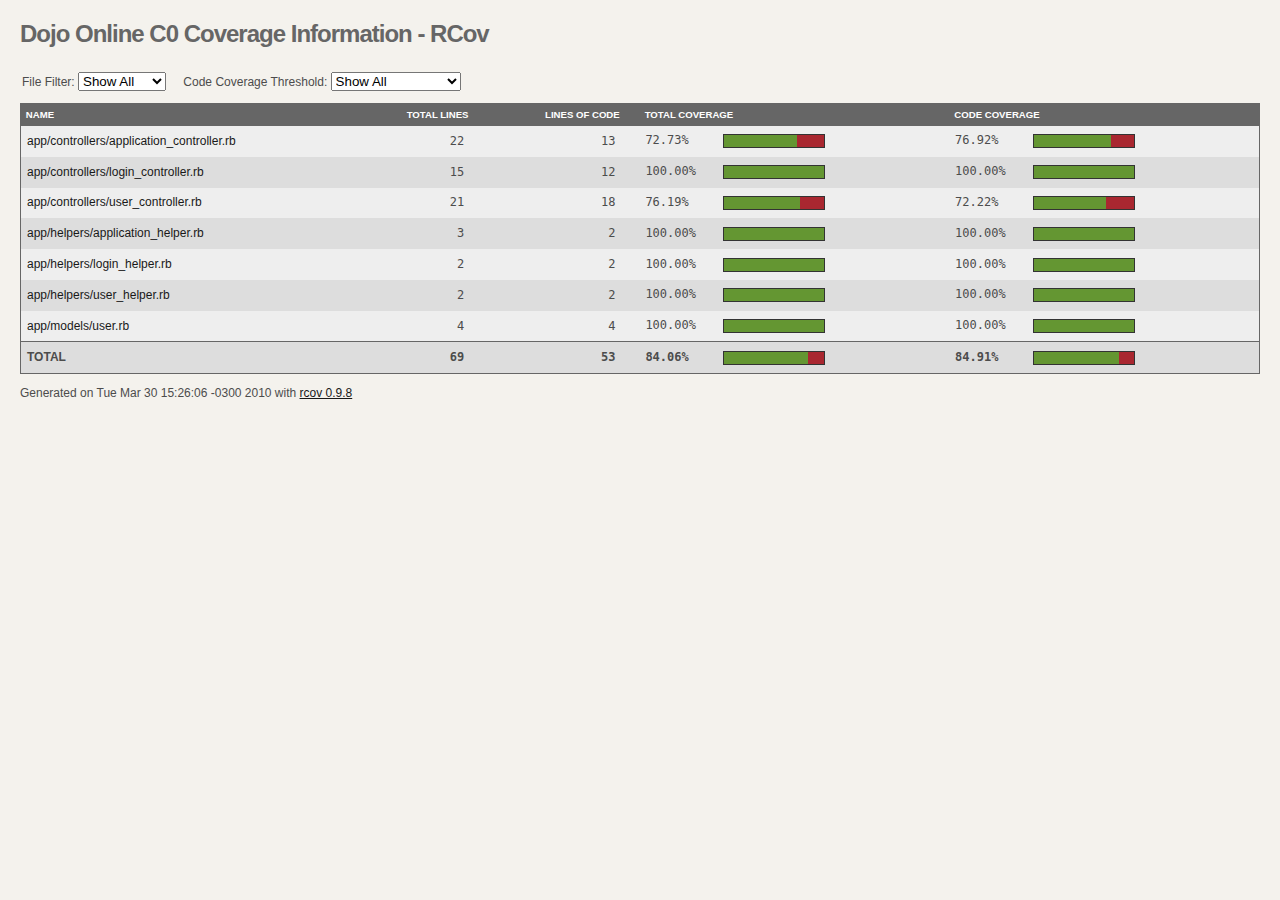
==== coverage/index.html @ b6e1951a "acho que consertei" ====
<!DOCTYPE html PUBLIC "-//W3C//DTD XHTML 1.0 Transitional//EN" "http://www.w3.org/TR/xhtml1/DTD/xhtml1-transitional.dtd">
<html lang='en' xml:lang='en' xmlns='http://www.w3.org/1999/xhtml'>
  <head>
    <meta http-equiv="Content-type" content="text/html;charset=UTF-8" />
    <title>Dojo Online C0 Coverage Information - RCov</title>
    <link href="screen.css" media="all" rel="stylesheet" type="text/css" />
    <link href="print.css" media="print" rel="stylesheet" type="text/css" />
    
    <script type="text/javascript" src="jquery-1.3.2.min.js"></script>
    <script type="text/javascript" src="jquery.tablesorter.min.js"></script>
    <script type="text/javascript" src="rcov.js"></script>
  </head>
  <body>
    <h1>Dojo Online C0 Coverage Information - RCov</h1>
    

    <noscript><style type="text/css">.if_js { display:none; }</style></noscript>

    <div class="filters if_js">
      <fieldset>
        <label>File Filter:</label>
        <select id="file_filter" class="filter">
          <option value="all_files">Show All</option>
          <option value="app">app/</option><option value="controllers">controllers/</option><option value="helpers">helpers/</option><option value="models">models/</option>
        </select>
      </fieldset>
      <fieldset>
        <label>Code Coverage Threshold:</label>
        <select id="coverage_filter" class="filter">
          <option value="all_coverage">Show All</option>
          <option value="10">&lt; 10% Coverage</option><option value="20">&lt; 20% Coverage</option><option value="30">&lt; 30% Coverage</option><option value="40">&lt; 40% Coverage</option><option value="50">&lt; 50% Coverage</option><option value="60">&lt; 60% Coverage</option><option value="70">&lt; 70% Coverage</option><option value="80">&lt; 80% Coverage</option><option value="90">&lt; 90% Coverage</option><option value="100">&lt; 100% Coverage</option>
          <option value="110">= 100% Coverage</option>
        </select>
      </fieldset>
    </div>
    
    <div class="report_table_wrapper">
      <table class='report' id='report_table'>
        <thead>
          <tr>
            <th class="left_align">Name</th>
            <th class="right_align">Total Lines</th>
            <th class="right_align">Lines of Code</th>
            <th class="left_align">Total Coverage</th>
            <th class="left_align">Code Coverage</th>
          </tr>
        </thead>
        <tfoot>
          <tr>
            <td class="left_align">TOTAL</td>
            <td class='right_align'><tt>69</tt></td>
            <td class='right_align'><tt>53</tt></td>
            <td class="left_align"><div class="percent_graph_legend"><tt class=''>84.06%</tt></div>
          <div class="percent_graph">
            <div class="covered" style="width:84px"></div>
            <div class="uncovered" style="width:16px"></div>
          </div></td>
            <td class="left_align"><div class="percent_graph_legend"><tt class='coverage_total'>84.91%</tt></div>
          <div class="percent_graph">
            <div class="covered" style="width:85px"></div>
            <div class="uncovered" style="width:15px"></div>
          </div></td>
          </tr>
        </tfoot>
        <tbody>
          
            <tr class="all_files all_coverage 80 90 100 app controllers even">
              <td class="left_align"><a href="app-controllers-application_controller_rb.html">app/controllers/application_controller.rb</a></td>
              <td class='right_align'><tt>22</tt></td>
              <td class='right_align'><tt>13</tt></td>
              <td class="left_align"><div class="percent_graph_legend"><tt class=''>72.73%</tt></div>
          <div class="percent_graph">
            <div class="covered" style="width:73px"></div>
            <div class="uncovered" style="width:27px"></div>
          </div></td>
              <td class="left_align"><div class="percent_graph_legend"><tt class=''>76.92%</tt></div>
          <div class="percent_graph">
            <div class="covered" style="width:77px"></div>
            <div class="uncovered" style="width:23px"></div>
          </div></td>
            </tr>
          
            <tr class="all_files all_coverage 110 app controllers odd">
              <td class="left_align"><a href="app-controllers-login_controller_rb.html">app/controllers/login_controller.rb</a></td>
              <td class='right_align'><tt>15</tt></td>
              <td class='right_align'><tt>12</tt></td>
              <td class="left_align"><div class="percent_graph_legend"><tt class=''>100.00%</tt></div>
          <div class="percent_graph">
            <div class="covered" style="width:100px"></div>
            <div class="uncovered" style="width:0px"></div>
          </div></td>
              <td class="left_align"><div class="percent_graph_legend"><tt class=''>100.00%</tt></div>
          <div class="percent_graph">
            <div class="covered" style="width:100px"></div>
            <div class="uncovered" style="width:0px"></div>
          </div></td>
            </tr>
          
            <tr class="all_files all_coverage 80 90 100 app controllers even">
              <td class="left_align"><a href="app-controllers-user_controller_rb.html">app/controllers/user_controller.rb</a></td>
              <td class='right_align'><tt>21</tt></td>
              <td class='right_align'><tt>18</tt></td>
              <td class="left_align"><div class="percent_graph_legend"><tt class=''>76.19%</tt></div>
          <div class="percent_graph">
            <div class="covered" style="width:76px"></div>
            <div class="uncovered" style="width:24px"></div>
          </div></td>
              <td class="left_align"><div class="percent_graph_legend"><tt class=''>72.22%</tt></div>
          <div class="percent_graph">
            <div class="covered" style="width:72px"></div>
            <div class="uncovered" style="width:28px"></div>
          </div></td>
            </tr>
          
            <tr class="all_files all_coverage 110 app helpers odd">
              <td class="left_align"><a href="app-helpers-application_helper_rb.html">app/helpers/application_helper.rb</a></td>
              <td class='right_align'><tt>3</tt></td>
              <td class='right_align'><tt>2</tt></td>
              <td class="left_align"><div class="percent_graph_legend"><tt class=''>100.00%</tt></div>
          <div class="percent_graph">
            <div class="covered" style="width:100px"></div>
            <div class="uncovered" style="width:0px"></div>
          </div></td>
              <td class="left_align"><div class="percent_graph_legend"><tt class=''>100.00%</tt></div>
          <div class="percent_graph">
            <div class="covered" style="width:100px"></div>
            <div class="uncovered" style="width:0px"></div>
          </div></td>
            </tr>
          
            <tr class="all_files all_coverage 110 app helpers even">
              <td class="left_align"><a href="app-helpers-login_helper_rb.html">app/helpers/login_helper.rb</a></td>
              <td class='right_align'><tt>2</tt></td>
              <td class='right_align'><tt>2</tt></td>
              <td class="left_align"><div class="percent_graph_legend"><tt class=''>100.00%</tt></div>
          <div class="percent_graph">
            <div class="covered" style="width:100px"></div>
            <div class="uncovered" style="width:0px"></div>
          </div></td>
              <td class="left_align"><div class="percent_graph_legend"><tt class=''>100.00%</tt></div>
          <div class="percent_graph">
            <div class="covered" style="width:100px"></div>
            <div class="uncovered" style="width:0px"></div>
          </div></td>
            </tr>
          
            <tr class="all_files all_coverage 110 app helpers odd">
              <td class="left_align"><a href="app-helpers-user_helper_rb.html">app/helpers/user_helper.rb</a></td>
              <td class='right_align'><tt>2</tt></td>
              <td class='right_align'><tt>2</tt></td>
              <td class="left_align"><div class="percent_graph_legend"><tt class=''>100.00%</tt></div>
          <div class="percent_graph">
            <div class="covered" style="width:100px"></div>
            <div class="uncovered" style="width:0px"></div>
          </div></td>
              <td class="left_align"><div class="percent_graph_legend"><tt class=''>100.00%</tt></div>
          <div class="percent_graph">
            <div class="covered" style="width:100px"></div>
            <div class="uncovered" style="width:0px"></div>
          </div></td>
            </tr>
          
            <tr class="all_files all_coverage 110 app models even">
              <td class="left_align"><a href="app-models-user_rb.html">app/models/user.rb</a></td>
              <td class='right_align'><tt>4</tt></td>
              <td class='right_align'><tt>4</tt></td>
              <td class="left_align"><div class="percent_graph_legend"><tt class=''>100.00%</tt></div>
          <div class="percent_graph">
            <div class="covered" style="width:100px"></div>
            <div class="uncovered" style="width:0px"></div>
          </div></td>
              <td class="left_align"><div class="percent_graph_legend"><tt class=''>100.00%</tt></div>
          <div class="percent_graph">
            <div class="covered" style="width:100px"></div>
            <div class="uncovered" style="width:0px"></div>
          </div></td>
            </tr>
          
        </tbody>
      </table>
    </div>
    
    <p>Generated on Tue Mar 30 15:26:06 -0300 2010 with <a href="http://github.com/relevance/rcov">rcov 0.9.8</a></p>

    <script type="text/javascript">
      $(document).ready(function(){$("#report_table").tablesorter({widgets: ['zebra'], textExtraction: 'complex'});});
      $('.filter').change(function(){
        ff = $('#file_filter').val();
        cf = $('#coverage_filter').val();
        $('table#report_table tbody tr').each(function(i){ 
          if ((this.className.split(" ").indexOf(ff) > -1) && (this.className.split(" ").indexOf(cf) > -1)) {
            this.style.display = "";
          } else {
            this.style.display = "none";
          };
          restripe();
        })
      })
    </script>

  </body>
</html>
---- coverage/screen.css ----
/* @group General */

  body {
    font-family: Verdana, Helvetica, Arial, Sans-Serif;
    font-size: 12px;
    color: #4C4C4C;
    background-color: #F4F2ED;
    padding: 1em;
  }
  
  a:link {
    color: #191919;
  }
  
  a:visited {
    color: #191919;
  }

  pre, code {
    color: #000000;
    font-family: "Bitstream Vera Sans Mono","Monaco","Courier New",monospace;
    font-size: 95%;
    line-height: 1.3em;
    margin-top: 0;
    margin-bottom: 0;
    padding: 0;
    word-wrap: break-word;
  }

  h1, h2, h3, h4, h5, h6 {
    margin: 0em 0em 1em 0em;
    color: #666666;
  }
  
  h1 { 
    display: block;
    font-size: 2em;
    letter-spacing: -1px;
  }
  
  h2 {
    margin-top: -1em;	
  }
  
  fieldset {
    display: inline;
    border: 0px;
    padding: 0px;
    margin-right: 1em;
  }
  
  div.filters {
    margin-bottom: 1em;	
  }
  
  .hidden {
    display: none;
  }
  
/* @end */

/* @group Cross-References */

  span.cross-ref-title {
    font-size: 140%;
  }
  
  span.cross-ref a {
    text-decoration: none;
  }
  
  span.cross-ref {
    background-color:#f3f7fa;
    border: 1px dashed #333;
    margin: 1em;
    padding: 0.5em;
    overflow: hidden;
  }
  
  a.crossref-toggle {
    text-decoration: none;
  }

/* @end */

/* @group Report Table */

  div.report_table_wrapper {
    min-width: 900px;
  }

  table.report {
    border-collapse: collapse;
    border: 1px solid #666666;
    width: 100%;
    margin-bottom: 1em;
  }
  
  table.report tr {
    line-height: 1.75em;
  }
  
  table.report th {
    background: #666666;
    color: #ffffff;
    text-align: right;
    text-transform: uppercase;
    font-size: .8em;
    font-weight: bold;
    padding: 0em .5em;
    border: 1px solid #666666;
  }

  table.report tfoot tr {
    background: #dddddd;
    font-weight: bold;
    padding: .5em;
    border: 1px solid #666666;
  }
  
  th.left_align, td.left_align {
    text-align: left !important;
  }
  
  th.right_align, td.right_align {
    text-align: right;
    padding-right: 2em !important;
  }
  
  table.report th.header:hover {
    cursor:	pointer;
    text-decoration: underline; 
  }

  table.report th.headerSortUp:after{
    content: "\25BC";
    margin-left: 1em;
  }

  table.report th.headerSortDown:after {
    content: "\25B2";
    margin-left: 1em;
  }

  table.report tr.summary_row {
    background: #cccccc;
    border: 1px solid #cccccc;
  }

  table.report tr.summary_row td {
    padding-left: .2em !important;
    color: #333333;
    font-weight: bold;
  }
  
  table.report td {
    padding: .2em .5em .2em .5em;
  }

  table.report td a {
    text-decoration: none;
  }
  
  table.report tbody tr:hover {
    background: #cccccc !important;
  }
  
  table.report tr.summary_row td {
    border-bottom: 1px solid #aaaaaa;
  }

  table.report tr {
    background-color: #eeeeee;
  }

  table.report tr.odd {
    background-color: #dddddd;
  }

/* @end */

/* @group Percentage Graphs */

  div.percent_graph_legend {
    width: 5.5em;
    float: left;
    margin: .5em 1em .5em 0em;
    height: 1em;
    line-height: 1em;
  }
  
  div.percent_graph {
    height: 1em;
    border: #333333 1px solid;
    empty-cells: show;
    padding: 0px;
    border-collapse: collapse;
    width: 100px !important;
    float: left;
    margin: .5em 1em .5em 0em;
  }

  div.percent_graph div {
  	float: left;
    height: 1em;
    padding: 0px !important;
  }  

  div.percent_graph div.covered {
    background: #649632;
  }
  
  div.percent_graph div.uncovered {
    background: #a92730;
  }
  
  div.percent_graph div.NA {
    background: #eaeaea;
  }
  
/* @end */

/* @group Details page */

  table.details {
    margin-top: 1em;
    border-collapse: collapse;
    width: 100%;
    border: 1px solid #666666;
  }
  
  table.details tr {
  	line-height: 1.75em;
	}

  table.details td {
  	padding: .25em;
	}

  span.inferred, span.inferred1, span.marked, span.marked1, span.uncovered, span.uncovered1 {
    display: block;
    padding: .25em;
  }
  
  tr.inferred td, span.inferred {
    background-color: #e0dedb;
  }
  
  tr.inferred1 td, span.inferred1 {
    background-color: #e0dedb;
  }
  
  tr.marked td, span.marked, span.marked1 {
    background-color: #bed2be;
  }
  
  tr.uncovered td, span.uncovered {
    background-color: #ce8b8c;
  }
  
  tr.uncovered1 td, span.uncovered1 {
    background-color: #ce8b8c;
  }

  div.key {
    border: 1px solid #666666;
    margin: 1em 0em;
  }

/* @end */
---- coverage/print.css ----
/* Hide controls */

  body {
    color: #000000;
    background-color: #ffffff;
  }

/* Hide controls */

  div.filters {
    display: none;
  }
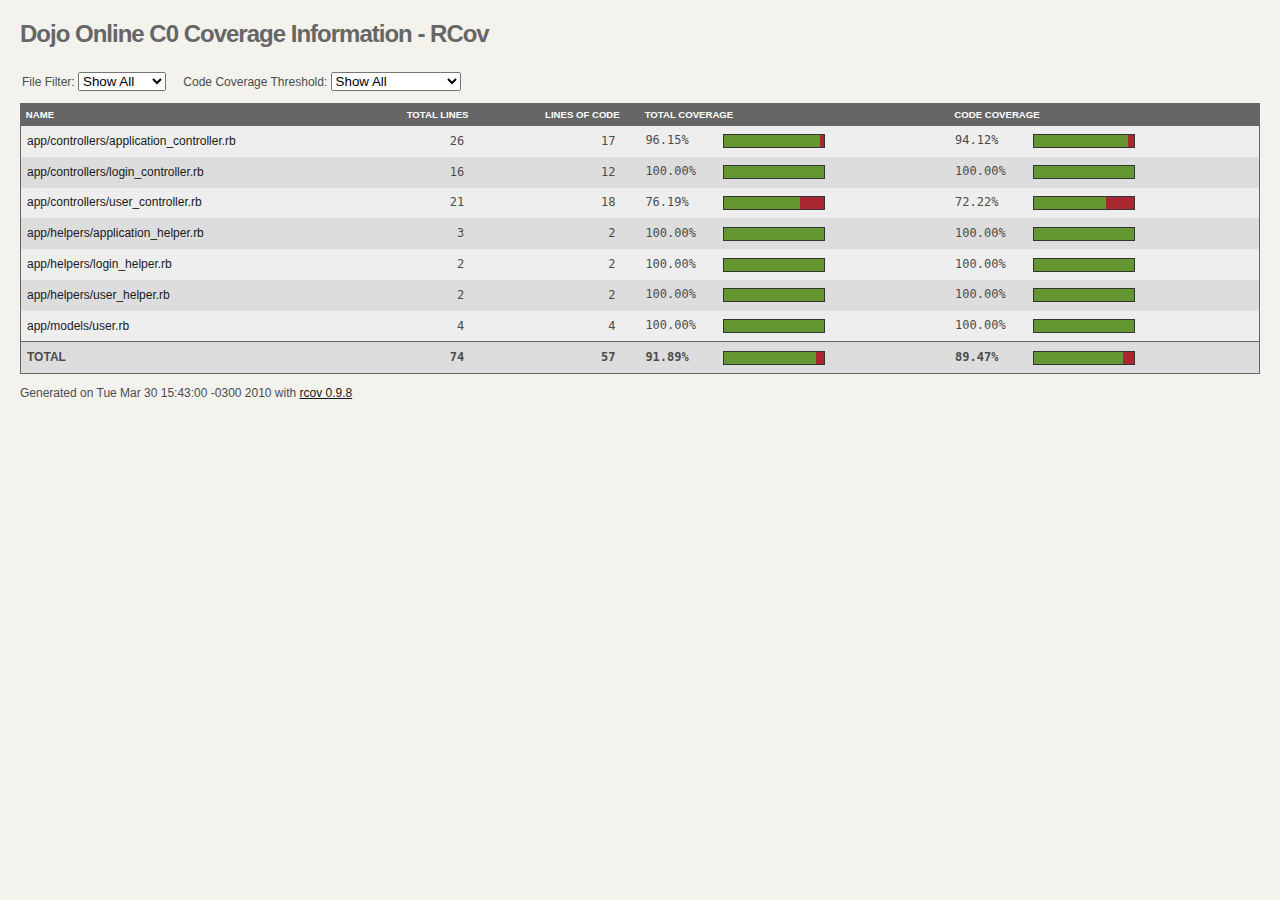
==== commit 51caffe0: "Limpei os helpers" ====
--- a/coverage/index.html
+++ b/coverage/index.html
@@ -48,41 +48,41 @@
         <tfoot>
           <tr>
             <td class="left_align">TOTAL</td>
-            <td class='right_align'><tt>69</tt></td>
-            <td class='right_align'><tt>53</tt></td>
-            <td class="left_align"><div class="percent_graph_legend"><tt class=''>84.06%</tt></div>
-          <div class="percent_graph">
-            <div class="covered" style="width:84px"></div>
-            <div class="uncovered" style="width:16px"></div>
-          </div></td>
-            <td class="left_align"><div class="percent_graph_legend"><tt class='coverage_total'>84.91%</tt></div>
-          <div class="percent_graph">
-            <div class="covered" style="width:85px"></div>
-            <div class="uncovered" style="width:15px"></div>
+            <td class='right_align'><tt>74</tt></td>
+            <td class='right_align'><tt>57</tt></td>
+            <td class="left_align"><div class="percent_graph_legend"><tt class=''>91.89%</tt></div>
+          <div class="percent_graph">
+            <div class="covered" style="width:92px"></div>
+            <div class="uncovered" style="width:8px"></div>
+          </div></td>
+            <td class="left_align"><div class="percent_graph_legend"><tt class='coverage_total'>89.47%</tt></div>
+          <div class="percent_graph">
+            <div class="covered" style="width:89px"></div>
+            <div class="uncovered" style="width:11px"></div>
           </div></td>
           </tr>
         </tfoot>
         <tbody>
           
-            <tr class="all_files all_coverage 80 90 100 app controllers even">
+            <tr class="all_files all_coverage 100 app controllers even">
               <td class="left_align"><a href="app-controllers-application_controller_rb.html">app/controllers/application_controller.rb</a></td>
-              <td class='right_align'><tt>22</tt></td>
-              <td class='right_align'><tt>13</tt></td>
-              <td class="left_align"><div class="percent_graph_legend"><tt class=''>72.73%</tt></div>
-          <div class="percent_graph">
-            <div class="covered" style="width:73px"></div>
-            <div class="uncovered" style="width:27px"></div>
-          </div></td>
-              <td class="left_align"><div class="percent_graph_legend"><tt class=''>76.92%</tt></div>
-          <div class="percent_graph">
-            <div class="covered" style="width:77px"></div>
-            <div class="uncovered" style="width:23px"></div>
+              <td class='right_align'><tt>26</tt></td>
+              <td class='right_align'><tt>17</tt></td>
+              <td class="left_align"><div class="percent_graph_legend"><tt class=''>96.15%</tt></div>
+          <div class="percent_graph">
+            <div class="covered" style="width:96px"></div>
+            <div class="uncovered" style="width:4px"></div>
+          </div></td>
+              <td class="left_align"><div class="percent_graph_legend"><tt class=''>94.12%</tt></div>
+          <div class="percent_graph">
+            <div class="covered" style="width:94px"></div>
+            <div class="uncovered" style="width:6px"></div>
           </div></td>
             </tr>
           
             <tr class="all_files all_coverage 110 app controllers odd">
               <td class="left_align"><a href="app-controllers-login_controller_rb.html">app/controllers/login_controller.rb</a></td>
-              <td class='right_align'><tt>15</tt></td>
+              <td class='right_align'><tt>16</tt></td>
               <td class='right_align'><tt>12</tt></td>
               <td class="left_align"><div class="percent_graph_legend"><tt class=''>100.00%</tt></div>
           <div class="percent_graph">
@@ -180,7 +180,7 @@
       </table>
     </div>
     
-    <p>Generated on Tue Mar 30 15:26:06 -0300 2010 with <a href="http://github.com/relevance/rcov">rcov 0.9.8</a></p>
+    <p>Generated on Tue Mar 30 15:43:00 -0300 2010 with <a href="http://github.com/relevance/rcov">rcov 0.9.8</a></p>
 
     <script type="text/javascript">
       $(document).ready(function(){$("#report_table").tablesorter({widgets: ['zebra'], textExtraction: 'complex'});});
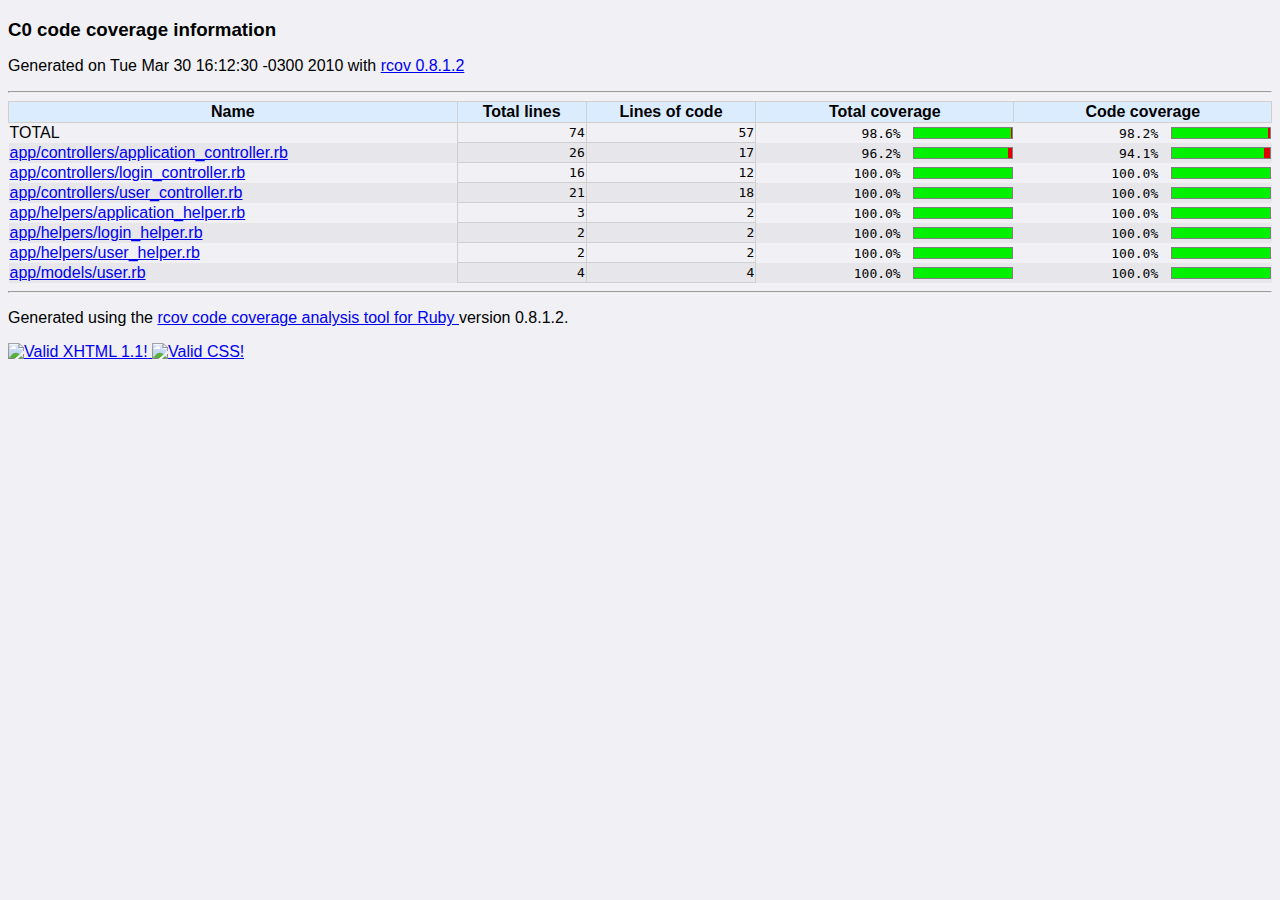
==== commit f250ca1a: "Versão final" ====
--- a/coverage/index.html
+++ b/coverage/index.html
@@ -1,202 +1,176 @@
 <!DOCTYPE html PUBLIC "-//W3C//DTD XHTML 1.0 Transitional//EN" "http://www.w3.org/TR/xhtml1/DTD/xhtml1-transitional.dtd">
 <html lang='en' xml:lang='en' xmlns='http://www.w3.org/1999/xhtml'>
   <head>
-    <meta http-equiv="Content-type" content="text/html;charset=UTF-8" />
-    <title>Dojo Online C0 Coverage Information - RCov</title>
-    <link href="screen.css" media="all" rel="stylesheet" type="text/css" />
-    <link href="print.css" media="print" rel="stylesheet" type="text/css" />
-    
-    <script type="text/javascript" src="jquery-1.3.2.min.js"></script>
-    <script type="text/javascript" src="jquery.tablesorter.min.js"></script>
-    <script type="text/javascript" src="rcov.js"></script>
+    <title>
+      C0 code coverage information
+    </title>
+    <style type='text/css'>
+      body { background-color: rgb(240, 240, 245); }
+    </style>
+    <style type='text/css'>
+      span.cross-ref-title { font-size: 140%; } span.cross-ref a {
+      text-decoration: none; } span.cross-ref { background-color:#f3f7fa;
+      border: 1px dashed #333; margin: 1em; padding: 0.5em; overflow: hidden; }
+      a.crossref-toggle { text-decoration: none; } span.marked0 {
+      background-color: rgb(185, 210, 200); display: block; } span.marked1 {
+      background-color: rgb(190, 215, 205); display: block; } span.inferred0 {
+      background-color: rgb(175, 200, 200); display: block; } span.inferred1 {
+      background-color: rgb(180, 205, 205); display: block; } span.uncovered0 {
+      background-color: rgb(225, 110, 110); display: block; } span.uncovered1 {
+      background-color: rgb(235, 120, 120); display: block; } span.overview {
+      border-bottom: 8px solid black; } div.overview { border-bottom: 8px solid
+      black; } body { font-family: verdana, arial, helvetica; } div.footer {
+      font-size: 68%; margin-top: 1.5em; } h1, h2, h3, h4, h5, h6 {
+      margin-bottom: 0.5em; } h5 { margin-top: 0.5em; } .hidden { display: none;
+      } div.separator { height: 10px; } /* Commented out for better readability,
+      esp. on IE */ /* table tr td, table tr th { font-size: 68%; } td.value
+      table tr td { font-size: 11px; } */ table.percent_graph { height: 12px;
+      border: #808080 1px solid; empty-cells: show; } table.percent_graph
+      td.covered { height: 10px; background: #00f000; } table.percent_graph
+      td.uncovered { height: 10px; background: #e00000; } table.percent_graph
+      td.NA { height: 10px; background: #eaeaea; } table.report {
+      border-collapse: collapse; width: 100%; } table.report td.heading {
+      background: #dcecff; border: #d0d0d0 1px solid; font-weight: bold;
+      text-align: center; } table.report td.heading:hover { background: #c0ffc0;
+      } table.report td.text { border: #d0d0d0 1px solid; } table.report
+      td.value, table.report td.lines_total, table.report td.lines_code {
+      text-align: right; border: #d0d0d0 1px solid; } table.report tr.light {
+      background-color: rgb(240, 240, 245); } table.report tr.dark {
+      background-color: rgb(230, 230, 235); } 
+    </style>
+    <script type='text/javascript'>
+       // <![CDATA[ function toggleCode( id ) { if ( document.getElementById )
+      elem = document.getElementById( id ); else if ( document.all ) elem =
+      eval( "document.all." + id ); else return false; elemStyle = elem.style;
+      if ( elemStyle.display != "block" ) { elemStyle.display = "block" } else {
+      elemStyle.display = "none" } return true; } // Make cross-references
+      hidden by default document.writeln( "<style
+      type=\"text/css\">span.cross-ref { display: none }</style>" ) // ]]> 
+    </script>
   </head>
   <body>
-    <h1>Dojo Online C0 Coverage Information - RCov</h1>
-    
-
-    <noscript><style type="text/css">.if_js { display:none; }</style></noscript>
-
-    <div class="filters if_js">
-      <fieldset>
-        <label>File Filter:</label>
-        <select id="file_filter" class="filter">
-          <option value="all_files">Show All</option>
-          <option value="app">app/</option><option value="controllers">controllers/</option><option value="helpers">helpers/</option><option value="models">models/</option>
-        </select>
-      </fieldset>
-      <fieldset>
-        <label>Code Coverage Threshold:</label>
-        <select id="coverage_filter" class="filter">
-          <option value="all_coverage">Show All</option>
-          <option value="10">&lt; 10% Coverage</option><option value="20">&lt; 20% Coverage</option><option value="30">&lt; 30% Coverage</option><option value="40">&lt; 40% Coverage</option><option value="50">&lt; 50% Coverage</option><option value="60">&lt; 60% Coverage</option><option value="70">&lt; 70% Coverage</option><option value="80">&lt; 80% Coverage</option><option value="90">&lt; 90% Coverage</option><option value="100">&lt; 100% Coverage</option>
-          <option value="110">= 100% Coverage</option>
-        </select>
-      </fieldset>
-    </div>
-    
-    <div class="report_table_wrapper">
-      <table class='report' id='report_table'>
-        <thead>
-          <tr>
-            <th class="left_align">Name</th>
-            <th class="right_align">Total Lines</th>
-            <th class="right_align">Lines of Code</th>
-            <th class="left_align">Total Coverage</th>
-            <th class="left_align">Code Coverage</th>
-          </tr>
-        </thead>
-        <tfoot>
-          <tr>
-            <td class="left_align">TOTAL</td>
-            <td class='right_align'><tt>74</tt></td>
-            <td class='right_align'><tt>57</tt></td>
-            <td class="left_align"><div class="percent_graph_legend"><tt class=''>91.89%</tt></div>
-          <div class="percent_graph">
-            <div class="covered" style="width:92px"></div>
-            <div class="uncovered" style="width:8px"></div>
-          </div></td>
-            <td class="left_align"><div class="percent_graph_legend"><tt class='coverage_total'>89.47%</tt></div>
-          <div class="percent_graph">
-            <div class="covered" style="width:89px"></div>
-            <div class="uncovered" style="width:11px"></div>
-          </div></td>
-          </tr>
-        </tfoot>
-        <tbody>
-          
-            <tr class="all_files all_coverage 100 app controllers even">
-              <td class="left_align"><a href="app-controllers-application_controller_rb.html">app/controllers/application_controller.rb</a></td>
-              <td class='right_align'><tt>26</tt></td>
-              <td class='right_align'><tt>17</tt></td>
-              <td class="left_align"><div class="percent_graph_legend"><tt class=''>96.15%</tt></div>
-          <div class="percent_graph">
-            <div class="covered" style="width:96px"></div>
-            <div class="uncovered" style="width:4px"></div>
-          </div></td>
-              <td class="left_align"><div class="percent_graph_legend"><tt class=''>94.12%</tt></div>
-          <div class="percent_graph">
-            <div class="covered" style="width:94px"></div>
-            <div class="uncovered" style="width:6px"></div>
-          </div></td>
-            </tr>
-          
-            <tr class="all_files all_coverage 110 app controllers odd">
-              <td class="left_align"><a href="app-controllers-login_controller_rb.html">app/controllers/login_controller.rb</a></td>
-              <td class='right_align'><tt>16</tt></td>
-              <td class='right_align'><tt>12</tt></td>
-              <td class="left_align"><div class="percent_graph_legend"><tt class=''>100.00%</tt></div>
-          <div class="percent_graph">
-            <div class="covered" style="width:100px"></div>
-            <div class="uncovered" style="width:0px"></div>
-          </div></td>
-              <td class="left_align"><div class="percent_graph_legend"><tt class=''>100.00%</tt></div>
-          <div class="percent_graph">
-            <div class="covered" style="width:100px"></div>
-            <div class="uncovered" style="width:0px"></div>
-          </div></td>
-            </tr>
-          
-            <tr class="all_files all_coverage 80 90 100 app controllers even">
-              <td class="left_align"><a href="app-controllers-user_controller_rb.html">app/controllers/user_controller.rb</a></td>
-              <td class='right_align'><tt>21</tt></td>
-              <td class='right_align'><tt>18</tt></td>
-              <td class="left_align"><div class="percent_graph_legend"><tt class=''>76.19%</tt></div>
-          <div class="percent_graph">
-            <div class="covered" style="width:76px"></div>
-            <div class="uncovered" style="width:24px"></div>
-          </div></td>
-              <td class="left_align"><div class="percent_graph_legend"><tt class=''>72.22%</tt></div>
-          <div class="percent_graph">
-            <div class="covered" style="width:72px"></div>
-            <div class="uncovered" style="width:28px"></div>
-          </div></td>
-            </tr>
-          
-            <tr class="all_files all_coverage 110 app helpers odd">
-              <td class="left_align"><a href="app-helpers-application_helper_rb.html">app/helpers/application_helper.rb</a></td>
-              <td class='right_align'><tt>3</tt></td>
-              <td class='right_align'><tt>2</tt></td>
-              <td class="left_align"><div class="percent_graph_legend"><tt class=''>100.00%</tt></div>
-          <div class="percent_graph">
-            <div class="covered" style="width:100px"></div>
-            <div class="uncovered" style="width:0px"></div>
-          </div></td>
-              <td class="left_align"><div class="percent_graph_legend"><tt class=''>100.00%</tt></div>
-          <div class="percent_graph">
-            <div class="covered" style="width:100px"></div>
-            <div class="uncovered" style="width:0px"></div>
-          </div></td>
-            </tr>
-          
-            <tr class="all_files all_coverage 110 app helpers even">
-              <td class="left_align"><a href="app-helpers-login_helper_rb.html">app/helpers/login_helper.rb</a></td>
-              <td class='right_align'><tt>2</tt></td>
-              <td class='right_align'><tt>2</tt></td>
-              <td class="left_align"><div class="percent_graph_legend"><tt class=''>100.00%</tt></div>
-          <div class="percent_graph">
-            <div class="covered" style="width:100px"></div>
-            <div class="uncovered" style="width:0px"></div>
-          </div></td>
-              <td class="left_align"><div class="percent_graph_legend"><tt class=''>100.00%</tt></div>
-          <div class="percent_graph">
-            <div class="covered" style="width:100px"></div>
-            <div class="uncovered" style="width:0px"></div>
-          </div></td>
-            </tr>
-          
-            <tr class="all_files all_coverage 110 app helpers odd">
-              <td class="left_align"><a href="app-helpers-user_helper_rb.html">app/helpers/user_helper.rb</a></td>
-              <td class='right_align'><tt>2</tt></td>
-              <td class='right_align'><tt>2</tt></td>
-              <td class="left_align"><div class="percent_graph_legend"><tt class=''>100.00%</tt></div>
-          <div class="percent_graph">
-            <div class="covered" style="width:100px"></div>
-            <div class="uncovered" style="width:0px"></div>
-          </div></td>
-              <td class="left_align"><div class="percent_graph_legend"><tt class=''>100.00%</tt></div>
-          <div class="percent_graph">
-            <div class="covered" style="width:100px"></div>
-            <div class="uncovered" style="width:0px"></div>
-          </div></td>
-            </tr>
-          
-            <tr class="all_files all_coverage 110 app models even">
-              <td class="left_align"><a href="app-models-user_rb.html">app/models/user.rb</a></td>
-              <td class='right_align'><tt>4</tt></td>
-              <td class='right_align'><tt>4</tt></td>
-              <td class="left_align"><div class="percent_graph_legend"><tt class=''>100.00%</tt></div>
-          <div class="percent_graph">
-            <div class="covered" style="width:100px"></div>
-            <div class="uncovered" style="width:0px"></div>
-          </div></td>
-              <td class="left_align"><div class="percent_graph_legend"><tt class=''>100.00%</tt></div>
-          <div class="percent_graph">
-            <div class="covered" style="width:100px"></div>
-            <div class="uncovered" style="width:0px"></div>
-          </div></td>
-            </tr>
-          
-        </tbody>
-      </table>
-    </div>
-    
-    <p>Generated on Tue Mar 30 15:43:00 -0300 2010 with <a href="http://github.com/relevance/rcov">rcov 0.9.8</a></p>
-
-    <script type="text/javascript">
-      $(document).ready(function(){$("#report_table").tablesorter({widgets: ['zebra'], textExtraction: 'complex'});});
-      $('.filter').change(function(){
-        ff = $('#file_filter').val();
-        cf = $('#coverage_filter').val();
-        $('table#report_table tbody tr').each(function(i){ 
-          if ((this.className.split(" ").indexOf(ff) > -1) && (this.className.split(" ").indexOf(cf) > -1)) {
-            this.style.display = "";
-          } else {
-            this.style.display = "none";
-          };
-          restripe();
-        })
-      })
-    </script>
-
+    <h3>
+      C0 code coverage information
+    </h3>
+    <p>
+      Generated on Tue Mar 30 16:12:30 -0300 2010 with 
+      <a href='http://eigenclass.org/hiki/rcov'>
+        rcov 0.8.1.2
+      </a>
+    </p>
+    <hr />
+    <table class='report'> <thead> <tr> <td class='heading'> Name </td> <td
+    class='heading'> Total lines </td> <td class='heading'> Lines of code </td>
+    <td class='heading'> Total coverage </td> <td class='heading'> Code coverage
+    </td> </tr> </thead> <tbody> <tr class='light'> <td> TOTAL </td> <td
+    class='lines_total'> <tt> 74 </tt> </td> <td class='lines_code'> <tt> 57
+    </tt> </td> <td> <table cellspacing='0' align='right' cellpadding='0'> <tr>
+    <td> <tt class='coverage_total'> 98.6% </tt> &nbsp; </td> <td> <table
+    class='percent_graph' cellspacing='0' width='100' cellpadding='0'> <tr> <td
+    class='covered' width='99' /> <td class='uncovered' width='1' /> </tr>
+    </table> </td> </tr> </table> </td> <td> <table cellspacing='0'
+    align='right' cellpadding='0'> <tr> <td> <tt class='coverage_code'> 98.2%
+    </tt> &nbsp; </td> <td> <table class='percent_graph' cellspacing='0'
+    width='100' cellpadding='0'> <tr> <td class='covered' width='98' /> <td
+    class='uncovered' width='2' /> </tr> </table> </td> </tr> </table> </td>
+    </tr> <tr class='dark'> <td> <a
+    href='app-controllers-application_controller_rb.html'>
+    app/controllers/application_controller.rb </a> </td> <td
+    class='lines_total'> <tt> 26 </tt> </td> <td class='lines_code'> <tt> 17
+    </tt> </td> <td> <table cellspacing='0' align='right' cellpadding='0'> <tr>
+    <td> <tt class='coverage_total'> 96.2% </tt> &nbsp; </td> <td> <table
+    class='percent_graph' cellspacing='0' width='100' cellpadding='0'> <tr> <td
+    class='covered' width='96' /> <td class='uncovered' width='4' /> </tr>
+    </table> </td> </tr> </table> </td> <td> <table cellspacing='0'
+    align='right' cellpadding='0'> <tr> <td> <tt class='coverage_code'> 94.1%
+    </tt> &nbsp; </td> <td> <table class='percent_graph' cellspacing='0'
+    width='100' cellpadding='0'> <tr> <td class='covered' width='94' /> <td
+    class='uncovered' width='6' /> </tr> </table> </td> </tr> </table> </td>
+    </tr> <tr class='light'> <td> <a
+    href='app-controllers-login_controller_rb.html'>
+    app/controllers/login_controller.rb </a> </td> <td class='lines_total'> <tt>
+    16 </tt> </td> <td class='lines_code'> <tt> 12 </tt> </td> <td> <table
+    cellspacing='0' align='right' cellpadding='0'> <tr> <td> <tt
+    class='coverage_total'> 100.0% </tt> &nbsp; </td> <td> <table
+    class='percent_graph' cellspacing='0' width='100' cellpadding='0'> <tr> <td
+    class='covered' width='100' /> <td class='uncovered' width='0' /> </tr>
+    </table> </td> </tr> </table> </td> <td> <table cellspacing='0'
+    align='right' cellpadding='0'> <tr> <td> <tt class='coverage_code'> 100.0%
+    </tt> &nbsp; </td> <td> <table class='percent_graph' cellspacing='0'
+    width='100' cellpadding='0'> <tr> <td class='covered' width='100' /> <td
+    class='uncovered' width='0' /> </tr> </table> </td> </tr> </table> </td>
+    </tr> <tr class='dark'> <td> <a
+    href='app-controllers-user_controller_rb.html'>
+    app/controllers/user_controller.rb </a> </td> <td class='lines_total'> <tt>
+    21 </tt> </td> <td class='lines_code'> <tt> 18 </tt> </td> <td> <table
+    cellspacing='0' align='right' cellpadding='0'> <tr> <td> <tt
+    class='coverage_total'> 100.0% </tt> &nbsp; </td> <td> <table
+    class='percent_graph' cellspacing='0' width='100' cellpadding='0'> <tr> <td
+    class='covered' width='100' /> <td class='uncovered' width='0' /> </tr>
+    </table> </td> </tr> </table> </td> <td> <table cellspacing='0'
+    align='right' cellpadding='0'> <tr> <td> <tt class='coverage_code'> 100.0%
+    </tt> &nbsp; </td> <td> <table class='percent_graph' cellspacing='0'
+    width='100' cellpadding='0'> <tr> <td class='covered' width='100' /> <td
+    class='uncovered' width='0' /> </tr> </table> </td> </tr> </table> </td>
+    </tr> <tr class='light'> <td> <a
+    href='app-helpers-application_helper_rb.html'>
+    app/helpers/application_helper.rb </a> </td> <td class='lines_total'> <tt> 3
+    </tt> </td> <td class='lines_code'> <tt> 2 </tt> </td> <td> <table
+    cellspacing='0' align='right' cellpadding='0'> <tr> <td> <tt
+    class='coverage_total'> 100.0% </tt> &nbsp; </td> <td> <table
+    class='percent_graph' cellspacing='0' width='100' cellpadding='0'> <tr> <td
+    class='covered' width='100' /> <td class='uncovered' width='0' /> </tr>
+    </table> </td> </tr> </table> </td> <td> <table cellspacing='0'
+    align='right' cellpadding='0'> <tr> <td> <tt class='coverage_code'> 100.0%
+    </tt> &nbsp; </td> <td> <table class='percent_graph' cellspacing='0'
+    width='100' cellpadding='0'> <tr> <td class='covered' width='100' /> <td
+    class='uncovered' width='0' /> </tr> </table> </td> </tr> </table> </td>
+    </tr> <tr class='dark'> <td> <a href='app-helpers-login_helper_rb.html'>
+    app/helpers/login_helper.rb </a> </td> <td class='lines_total'> <tt> 2 </tt>
+    </td> <td class='lines_code'> <tt> 2 </tt> </td> <td> <table cellspacing='0'
+    align='right' cellpadding='0'> <tr> <td> <tt class='coverage_total'> 100.0%
+    </tt> &nbsp; </td> <td> <table class='percent_graph' cellspacing='0'
+    width='100' cellpadding='0'> <tr> <td class='covered' width='100' /> <td
+    class='uncovered' width='0' /> </tr> </table> </td> </tr> </table> </td>
+    <td> <table cellspacing='0' align='right' cellpadding='0'> <tr> <td> <tt
+    class='coverage_code'> 100.0% </tt> &nbsp; </td> <td> <table
+    class='percent_graph' cellspacing='0' width='100' cellpadding='0'> <tr> <td
+    class='covered' width='100' /> <td class='uncovered' width='0' /> </tr>
+    </table> </td> </tr> </table> </td> </tr> <tr class='light'> <td> <a
+    href='app-helpers-user_helper_rb.html'> app/helpers/user_helper.rb </a>
+    </td> <td class='lines_total'> <tt> 2 </tt> </td> <td class='lines_code'>
+    <tt> 2 </tt> </td> <td> <table cellspacing='0' align='right'
+    cellpadding='0'> <tr> <td> <tt class='coverage_total'> 100.0% </tt> &nbsp;
+    </td> <td> <table class='percent_graph' cellspacing='0' width='100'
+    cellpadding='0'> <tr> <td class='covered' width='100' /> <td
+    class='uncovered' width='0' /> </tr> </table> </td> </tr> </table> </td>
+    <td> <table cellspacing='0' align='right' cellpadding='0'> <tr> <td> <tt
+    class='coverage_code'> 100.0% </tt> &nbsp; </td> <td> <table
+    class='percent_graph' cellspacing='0' width='100' cellpadding='0'> <tr> <td
+    class='covered' width='100' /> <td class='uncovered' width='0' /> </tr>
+    </table> </td> </tr> </table> </td> </tr> <tr class='dark'> <td> <a
+    href='app-models-user_rb.html'> app/models/user.rb </a> </td> <td
+    class='lines_total'> <tt> 4 </tt> </td> <td class='lines_code'> <tt> 4 </tt>
+    </td> <td> <table cellspacing='0' align='right' cellpadding='0'> <tr> <td>
+    <tt class='coverage_total'> 100.0% </tt> &nbsp; </td> <td> <table
+    class='percent_graph' cellspacing='0' width='100' cellpadding='0'> <tr> <td
+    class='covered' width='100' /> <td class='uncovered' width='0' /> </tr>
+    </table> </td> </tr> </table> </td> <td> <table cellspacing='0'
+    align='right' cellpadding='0'> <tr> <td> <tt class='coverage_code'> 100.0%
+    </tt> &nbsp; </td> <td> <table class='percent_graph' cellspacing='0'
+    width='100' cellpadding='0'> <tr> <td class='covered' width='100' /> <td
+    class='uncovered' width='0' /> </tr> </table> </td> </tr> </table> </td>
+    </tr> </tbody> </table>
+    <hr />
+    <p> Generated using the <a href='http://eigenclass.org/hiki.rb?rcov'> rcov
+    code coverage analysis tool for Ruby </a> version 0.8.1.2. </p>
+    <p>
+      <a href='http://validator.w3.org/check/referer'>
+        <img src='http://www.w3.org/Icons/valid-xhtml11' height='31' alt='Valid XHTML 1.1!' width='88' />
+      </a>
+      <a href='http://jigsaw.w3.org/css-validator/check/referer'>
+        <img src='http://jigsaw.w3.org/css-validator/images/vcss' alt='Valid CSS!' style='border:0;width:88px;height:31px' />
+      </a>
+    </p>
   </body>
 </html>
